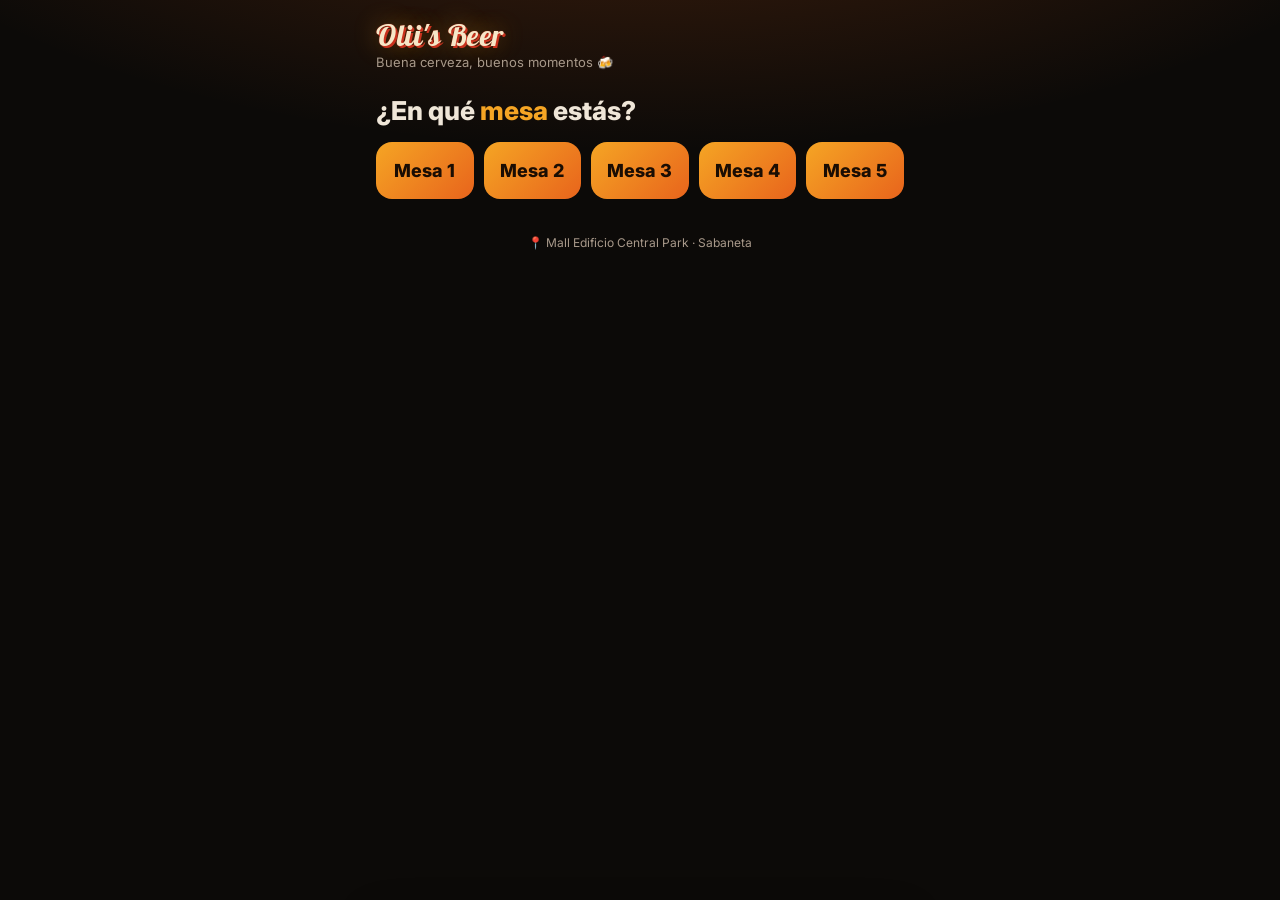
==== index.html @ 1879349b "Versiona los archivos para evitar caché Co-Authored-By: Claude Opus 5.5 <noreply@anthropic.com>" ====
<!doctype html>
<html lang="es">
<head>
<meta charset="utf-8">
<meta name="viewport" content="width=device-width, initial-scale=1">
<title>Olii's Beer · Pide tu canción</title>
<meta name="theme-color" content="#0c0a08">
<link rel="preconnect" href="https://fonts.googleapis.com">
<link rel="preconnect" href="https://fonts.gstatic.com" crossorigin>
<link href="https://fonts.googleapis.com/css2?family=Inter:wght@400;600;800&family=Lobster&display=swap" rel="stylesheet">
<link rel="stylesheet" href="estilos.css?v=2">
<style>
  .contenedor { max-width: 560px; margin: 0 auto; padding: 0 16px 48px; }

  header { display: flex; align-items: center; gap: 12px; padding: 20px 0 8px; }
  header .marca { font-size: 30px; margin: 0; line-height: 1; }
  header .sub { color: var(--suave); font-size: 13px; margin-top: 4px; }
  header .chip-mesa { margin-left: auto; font-size: 14px; padding: 6px 12px; }

  h2 { font-size: 15px; text-transform: uppercase; letter-spacing: 1.5px; color: var(--ambar); margin: 28px 0 10px; }
  .titular { font-size: 26px; font-weight: 800; margin: 18px 0 12px; line-height: 1.15; }
  .titular span { color: var(--ambar); }

  form.buscador {
    display: flex; gap: 8px; background: var(--tarjeta);
    border: 1px solid var(--borde); border-radius: 999px; padding: 6px;
    position: sticky; top: 10px; z-index: 5; box-shadow: 0 10px 30px rgba(0,0,0,.5);
  }
  form.buscador input {
    flex: 1; min-width: 0; background: transparent; border: 0; outline: none;
    padding: 8px 12px; font-size: 16px;
  }
  form.buscador input::placeholder { color: var(--suave); }

  ul.lista { list-style: none; padding: 0; margin: 0; display: grid; gap: 8px; }
  .cancion {
    display: flex; align-items: center; gap: 12px;
    background: var(--tarjeta); border: 1px solid var(--borde);
    border-radius: var(--radio); padding: 8px;
  }
  .cancion img { width: 88px; height: 50px; object-fit: cover; border-radius: 10px; flex: none; background: #000; }
  .cancion .info { flex: 1; min-width: 0; }
  .cancion .titulo { font-weight: 600; font-size: 14px; line-height: 1.25;
    display: -webkit-box; -webkit-line-clamp: 2; -webkit-box-orient: vertical; overflow: hidden; }
  .cancion .canal { color: var(--suave); font-size: 12px; margin-top: 3px;
    white-space: nowrap; overflow: hidden; text-overflow: ellipsis; }
  .cancion .boton { padding: 8px 14px; font-size: 14px; flex: none; }
  .cancion.mia { border-color: var(--ambar); }
  .cancion .pos { width: 22px; text-align: center; color: var(--suave); font-weight: 800; flex: none; }

  .sonando {
    background: linear-gradient(135deg, rgba(245,165,36,.18), rgba(232,100,28,.08)), var(--tarjeta);
    border-color: var(--fuego);
  }
  .sonando img { width: 110px; height: 62px; }

  .vacio { color: var(--suave); font-size: 14px; text-align: center; padding: 18px; border: 1px dashed var(--borde); border-radius: var(--radio); }
  .estado-busqueda { color: var(--suave); font-size: 14px; padding: 8px 4px; }
  .pista { color: var(--suave); font-size: 12.5px; margin: 8px 6px 0; }
  .pista b { color: var(--crema); font-weight: 600; }

  .mesas { display: grid; grid-template-columns: repeat(auto-fill, minmax(90px, 1fr)); gap: 10px; margin-top: 16px; }
  .mesas .boton { padding: 18px 0; font-size: 18px; border-radius: var(--radio); }

  .toast {
    position: fixed; left: 50%; bottom: 24px; transform: translate(-50%, calc(100% + 40px));
    width: calc(100% - 32px); max-width: 520px;
    background: var(--crema); color: #1a0d03; font-weight: 600;
    border-radius: var(--radio); padding: 14px 16px; text-align: center;
    box-shadow: 0 10px 40px rgba(0,0,0,.6); transition: transform .3s; z-index: 20;
  }
  .toast.ver { transform: translate(-50%, 0); }
  .toast.error { background: #ffd9d2; }

  footer { text-align: center; color: var(--suave); font-size: 12px; margin-top: 36px; }
</style>
</head>
<body>
<div id="demo" class="aviso-demo" hidden>Modo prueba: los pedidos solo se ven en este navegador</div>

<div class="contenedor">
  <header>
    <img class="logo" src="logo.png" alt="Olii's Beer" onerror="this.remove()">
    <div>
      <p class="marca">Olii's Beer</p>
      <div class="sub">Buena cerveza, buenos momentos 🍻</div>
    </div>
    <span id="mesa" class="chip-mesa mia" hidden></span>
  </header>

  <!-- Si el link no trae mesa, se elige aquí -->
  <section id="elegir-mesa" hidden>
    <p class="titular">¿En qué <span>mesa</span> estás?</p>
    <div class="mesas" id="mesas"></div>
  </section>

  <main id="app" hidden>
    <p class="titular">¿Qué quieres <span>escuchar</span>?</p>
    <form class="buscador" id="buscador">
      <input id="q" type="search" placeholder="Canción, artista o link…" autocomplete="off" enterkeyhint="search">
      <button class="boton" type="submit">Buscar</button>
    </form>
    <p class="pista">¿No la encuentras? En YouTube toca <b>Compartir → Copiar enlace</b> y pégalo aquí.</p>
    <div id="estado-busqueda" class="estado-busqueda" hidden></div>
    <ul class="lista" id="resultados" style="margin-top:10px"></ul>

    <h2>Sonando ahora</h2>
    <div id="sonando"></div>

    <h2 id="titulo-cola">En cola</h2>
    <ul class="lista" id="cola"></ul>
  </main>

  <footer>📍 Mall Edificio Central Park · Sabaneta</footer>
</div>

<div id="toast" class="toast" role="status" aria-live="polite"></div>

<script src="config.js?v=2"></script>
<script src="datos.js?v=2"></script>
<script>
  const C = window.ROCKOLA, R = window.Rockola;
  const $ = s => document.querySelector(s);
  const el = (tag, clase, texto) => {
    const e = document.createElement(tag);
    if (clase) e.className = clase;
    if (texto != null) e.textContent = texto;
    return e;
  };

  let mesa = parseInt(new URLSearchParams(location.search).get('mesa'), 10);
  const mesaValida = n => Number.isInteger(n) && n >= 1 && n <= C.mesas;
  let colaActual = [];

  if (R.demo) $('#demo').hidden = false;

  function toast(texto, error) {
    const t = $('#toast');
    t.textContent = texto;
    t.classList.toggle('error', !!error);
    t.classList.add('ver');
    clearTimeout(toast.t);
    toast.t = setTimeout(() => t.classList.remove('ver'), 3500);
  }

  function tarjeta(c, extra) {
    const li = el('li', 'cancion');
    const img = new Image();
    img.src = R.miniatura(c.video_id);
    img.alt = '';
    img.loading = 'lazy';
    const info = el('div', 'info');
    info.append(el('div', 'titulo', c.titulo), el('div', 'canal', c.canal || ''));
    li.append(img, info);
    if (extra) li.append(extra);
    return li;
  }

  function chipMesa(n) {
    return el('span', 'chip-mesa' + (n === mesa ? ' mia' : ''), n === mesa ? 'Tu mesa' : 'Mesa ' + n);
  }

  // ---- Elegir mesa ----
  function mostrarSelector() {
    $('#elegir-mesa').hidden = false;
    for (let n = 1; n <= C.mesas; n++) {
      const b = el('button', 'boton', 'Mesa ' + n);
      b.onclick = () => {
        mesa = n;
        history.replaceState(null, '', '?mesa=' + n);
        $('#elegir-mesa').hidden = true;
        iniciar();
      };
      $('#mesas').append(b);
    }
  }

  // ---- Buscar y pedir ----
  $('#buscador').addEventListener('submit', async e => {
    e.preventDefault();
    const q = $('#q').value;
    if (!q.trim()) return;
    $('#q').blur();
    const estado = $('#estado-busqueda');
    estado.hidden = false;
    estado.textContent = 'Buscando…';
    $('#resultados').replaceChildren();
    try {
      // Si pegaron un link de YouTube, se usa directo (plan B, no gasta cupo)
      const resultados = R.idDeLink(q) ? [await R.porLink(q)] : await R.buscar(q);
      if (!resultados.length) {
        estado.textContent = R.sinYouTube
          ? 'Modo prueba: busca "queen", "rock", "bon jovi", "despacito"…'
          : 'No encontramos nada. Prueba con otro nombre.';
        return;
      }
      estado.hidden = true;
      for (const c of resultados) {
        const b = el('button', 'boton', 'Pedir');
        if (colaActual.some(p => p.video_id === c.video_id)) { b.textContent = 'En cola'; b.disabled = true; }
        b.onclick = () => pedir(c, b);
        $('#resultados').append(tarjeta(c, b));
      }
    } catch (err) {
      estado.textContent = err.message;
    }
  });

  async function pedir(c, boton) {
    boton.disabled = true;
    boton.textContent = '…';
    try {
      const puesto = await R.pedir(mesa, c);
      boton.textContent = '✓ Pedida';
      toast(puesto <= 1 ? '🎵 ¡Listo! Tu canción es la siguiente' : '🎵 ¡Listo! Tu canción va en el puesto ' + puesto);
      refrescar();
    } catch (err) {
      boton.disabled = false;
      boton.textContent = 'Pedir';
      toast(err.message, true);
    }
  }

  // ---- Cola en vivo ----
  async function refrescar() {
    try { colaActual = await R.cola(); } catch { return; }
    const sonando = colaActual.find(p => p.estado === 'sonando');
    const espera = colaActual.filter(p => p.estado === 'cola');

    const caja = $('#sonando');
    caja.replaceChildren();
    if (sonando) {
      const eq = el('span', 'ecualizador');
      eq.append(el('i'), el('i'), el('i'));
      const lado = el('div');
      lado.style.cssText = 'display:grid;gap:6px;justify-items:end';
      lado.append(chipMesa(sonando.mesa), eq);
      const t = tarjeta(sonando, lado);
      t.classList.add('sonando');
      caja.append(t);
    } else {
      caja.append(el('div', 'vacio', 'Nada sonando todavía. ¡Pide la primera! 🔥'));
    }

    $('#titulo-cola').textContent = espera.length ? 'En cola (' + espera.length + ')' : 'En cola';
    const lista = $('#cola');
    lista.replaceChildren();
    if (!espera.length) lista.append(el('li', 'vacio', 'La cola está vacía'));
    espera.forEach((p, i) => {
      const t = tarjeta(p, chipMesa(p.mesa));
      t.prepend(el('span', 'pos', i + 1));
      if (p.mesa === mesa) t.classList.add('mia');
      lista.append(t);
    });
  }

  function iniciar() {
    $('#mesa').textContent = 'Mesa ' + mesa;
    $('#mesa').hidden = false;
    $('#app').hidden = false;
    refrescar();
    R.escuchar(refrescar);
  }

  if (mesaValida(mesa)) iniciar(); else mostrarSelector();
</script>
</body>
</html>
---- estilos.css ----
:root {
  --fondo: #0c0a08;
  --tarjeta: #1a1511;
  --tarjeta-2: #241c15;
  --borde: #3a2c1f;
  --crema: #f6e7c8;
  --texto: #efe6d8;
  --suave: #a8998a;
  --ambar: #f5a524;
  --fuego: #e8641c;
  --rojo: #c8321e;
  --ok: #4cc38a;
  --radio: 16px;
}

* { box-sizing: border-box; }
[hidden] { display: none !important; }

body {
  margin: 0;
  background:
    radial-gradient(1200px 500px at 50% -200px, rgba(232, 100, 28, .28), transparent 70%),
    var(--fondo);
  background-attachment: fixed;
  color: var(--texto);
  font-family: 'Inter', system-ui, sans-serif;
  -webkit-font-smoothing: antialiased;
}

button, input { font: inherit; color: inherit; }

.marca {
  font-family: 'Lobster', cursive;
  color: var(--crema);
  text-shadow: 0 0 1px var(--rojo), 2px 2px 0 var(--rojo), 0 0 24px rgba(245, 165, 36, .45);
  letter-spacing: .5px;
}

.logo {
  width: 64px; height: 64px; border-radius: 50%;
  object-fit: cover;
  box-shadow: 0 0 0 2px var(--fuego), 0 0 22px rgba(232, 100, 28, .55);
}

.boton {
  border: 0; cursor: pointer;
  background: linear-gradient(135deg, var(--ambar), var(--fuego));
  color: #1a0d03; font-weight: 800;
  border-radius: 999px; padding: 10px 18px;
  transition: transform .1s, filter .2s;
}
.boton:active { transform: scale(.96); }
.boton:disabled { filter: grayscale(1) brightness(.6); cursor: default; }

.boton-sec {
  border: 1px solid var(--borde); background: var(--tarjeta-2);
  border-radius: 999px; padding: 8px 14px; cursor: pointer; font-weight: 600;
}

.chip-mesa {
  display: inline-block; font-size: 12px; font-weight: 800;
  padding: 3px 9px; border-radius: 999px;
  background: var(--tarjeta-2); border: 1px solid var(--borde); color: var(--ambar);
  white-space: nowrap;
}
.chip-mesa.mia { background: var(--ambar); color: #1a0d03; border-color: var(--ambar); }

.aviso-demo {
  background: repeating-linear-gradient(45deg, #3a2a10, #3a2a10 10px, #33240c 10px, #33240c 20px);
  color: var(--ambar); text-align: center; font-size: 13px; padding: 6px 12px;
}

.ecualizador { display: inline-flex; gap: 2px; align-items: flex-end; height: 14px; }
.ecualizador i { width: 3px; background: var(--ambar); animation: eq 1s infinite ease-in-out; }
.ecualizador i:nth-child(2) { animation-delay: .2s; }
.ecualizador i:nth-child(3) { animation-delay: .4s; }
@keyframes eq { 0%, 100% { height: 4px; } 50% { height: 14px; } }
@media (prefers-reduced-motion: reduce) { .ecualizador i { animation: none; height: 10px; } }
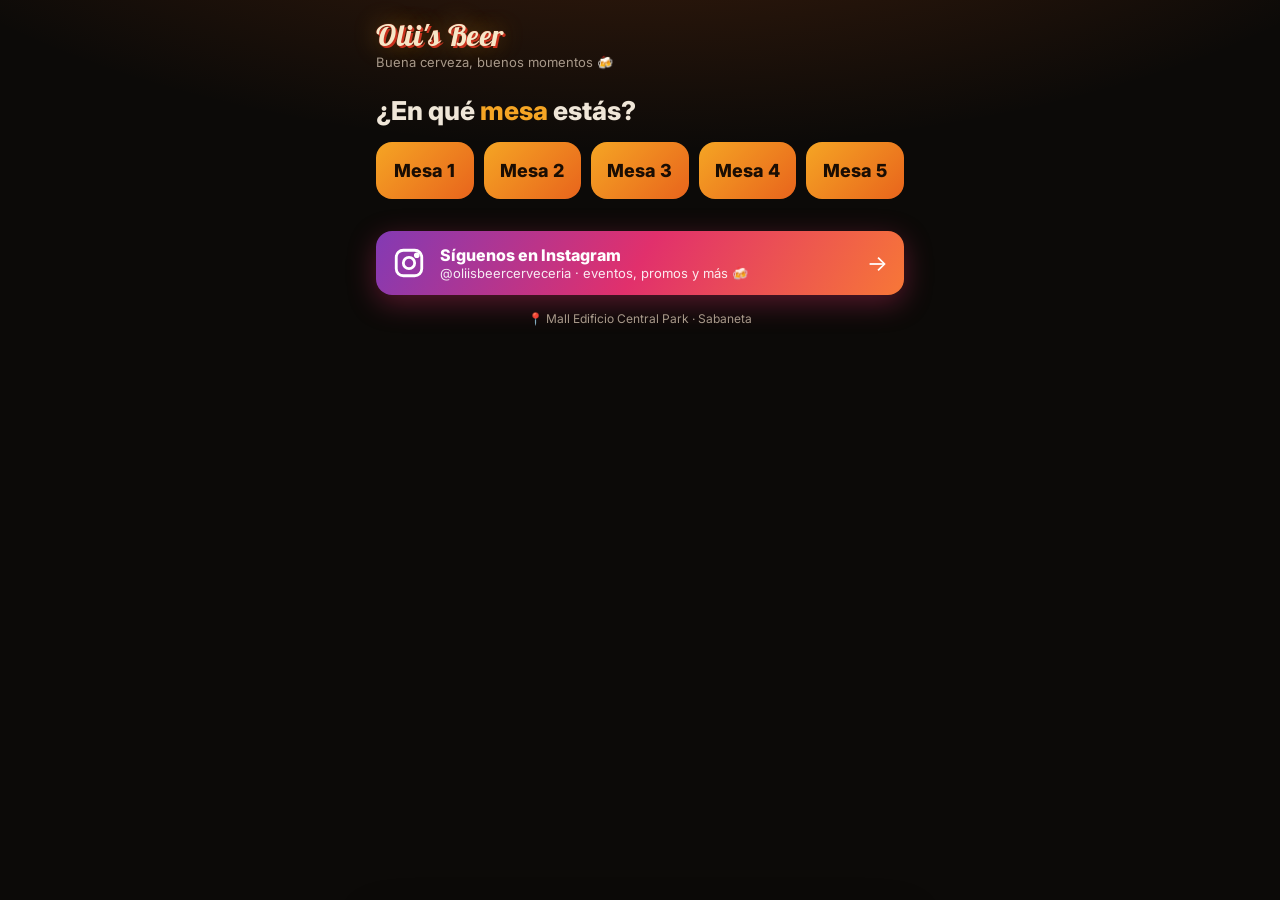
==== commit 71bd558f: "Agrega botón de Instagram Co-Authored-By: Claude Opus 5.5 <noreply@anthropic.com>" ====
--- a/index.html
+++ b/index.html
@@ -8,7 +8,7 @@
 <link rel="preconnect" href="https://fonts.googleapis.com">
 <link rel="preconnect" href="https://fonts.gstatic.com" crossorigin>
 <link href="https://fonts.googleapis.com/css2?family=Inter:wght@400;600;800&family=Lobster&display=swap" rel="stylesheet">
-<link rel="stylesheet" href="estilos.css?v=2">
+<link rel="stylesheet" href="estilos.css?v=4">
 <style>
   .contenedor { max-width: 560px; margin: 0 auto; padding: 0 16px 48px; }
 
@@ -72,7 +72,19 @@
   .toast.ver { transform: translate(-50%, 0); }
   .toast.error { background: #ffd9d2; }
 
-  footer { text-align: center; color: var(--suave); font-size: 12px; margin-top: 36px; }
+  footer { text-align: center; color: var(--suave); font-size: 12px; margin-top: 16px; }
+
+  .instagram {
+    display: flex; align-items: center; gap: 14px; margin-top: 32px; text-decoration: none; color: #fff;
+    background: linear-gradient(120deg, #833ab4, #e1306c 50%, #f77737);
+    border-radius: var(--radio); padding: 14px 16px; box-shadow: 0 8px 28px rgba(225, 48, 108, .35);
+  }
+  .instagram svg { width: 34px; height: 34px; flex: none; }
+  .instagram .txt { flex: 1; min-width: 0; }
+  .instagram .t1 { font-weight: 800; font-size: 16px; }
+  .instagram .t2 { font-size: 13px; opacity: .9; }
+  .instagram .flecha { font-size: 22px; }
+  .instagram-mini { color: inherit; font-weight: 800; }
 </style>
 </head>
 <body>
@@ -111,13 +123,24 @@
     <ul class="lista" id="cola"></ul>
   </main>
 
+  <a class="instagram" id="instagram" target="_blank" rel="noopener">
+    <svg viewBox="0 0 24 24" fill="none" stroke="currentColor" stroke-width="2" aria-hidden="true">
+      <rect x="3" y="3" width="18" height="18" rx="5"/><circle cx="12" cy="12" r="4"/><circle cx="17.5" cy="6.5" r="1" fill="currentColor"/>
+    </svg>
+    <div class="txt">
+      <div class="t1">Síguenos en Instagram</div>
+      <div class="t2" id="instagram-usuario"></div>
+    </div>
+    <span class="flecha">→</span>
+  </a>
+
   <footer>📍 Mall Edificio Central Park · Sabaneta</footer>
 </div>
 
 <div id="toast" class="toast" role="status" aria-live="polite"></div>
 
-<script src="config.js?v=2"></script>
-<script src="datos.js?v=2"></script>
+<script src="config.js?v=4"></script>
+<script src="datos.js?v=4"></script>
 <script>
   const C = window.ROCKOLA, R = window.Rockola;
   const $ = s => document.querySelector(s);
@@ -133,6 +156,14 @@
   let colaActual = [];
 
   if (R.demo) $('#demo').hidden = false;
+
+  const urlInstagram = 'https://www.instagram.com/' + C.instagram + '/';
+  if (C.instagram) {
+    $('#instagram').href = urlInstagram;
+    $('#instagram-usuario').textContent = '@' + C.instagram + ' · eventos, promos y más 🍻';
+  } else {
+    $('#instagram').hidden = true;
+  }
 
   function toast(texto, error) {
     const t = $('#toast');
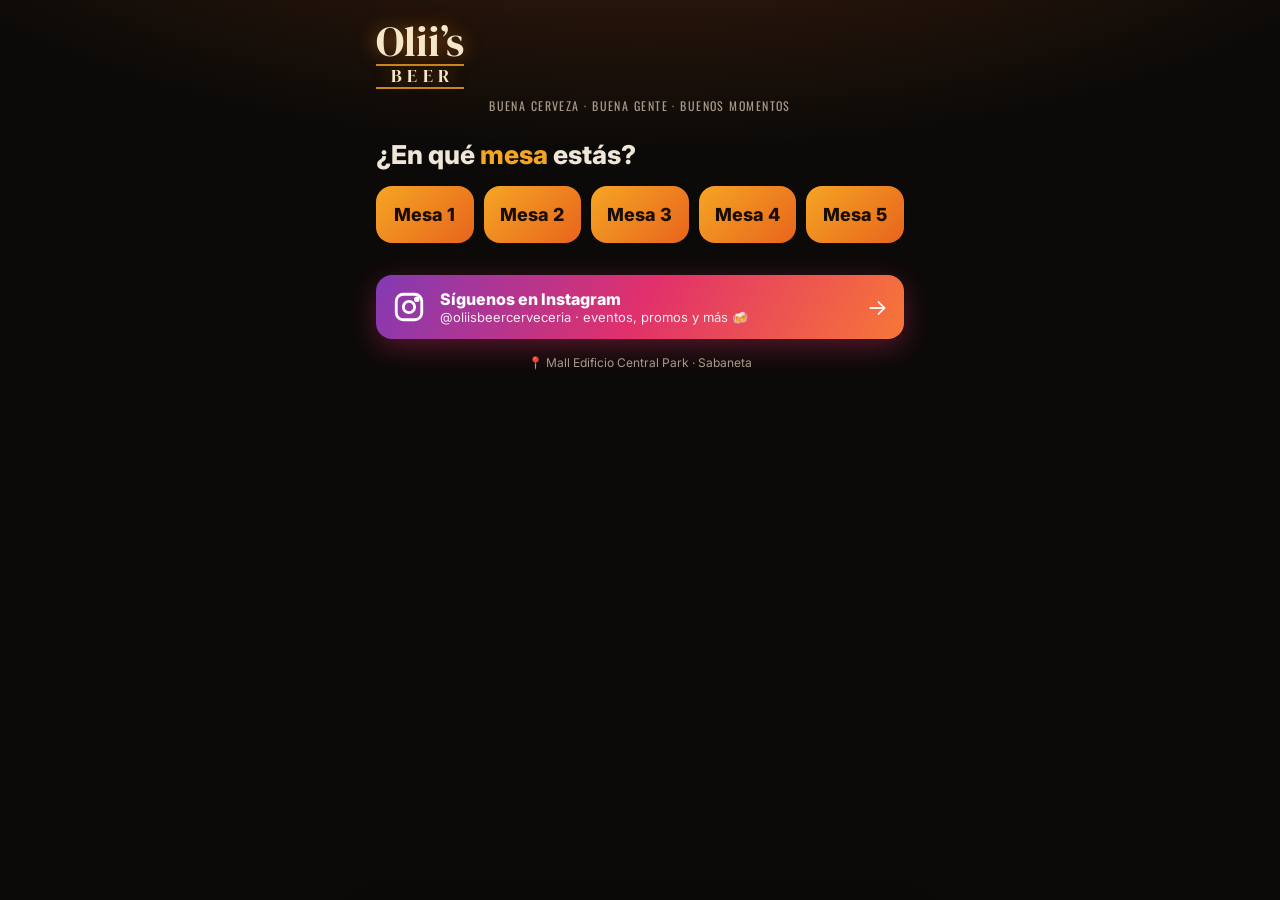
==== commit 03d8d11a: "Letra del logo del bar (DM Serif Display) y su lema Co-Authored-By: Claude Opus 5.5 <noreply@anthrop" ====
--- a/index.html
+++ b/index.html
@@ -7,14 +7,14 @@
 <meta name="theme-color" content="#0c0a08">
 <link rel="preconnect" href="https://fonts.googleapis.com">
 <link rel="preconnect" href="https://fonts.gstatic.com" crossorigin>
-<link href="https://fonts.googleapis.com/css2?family=Inter:wght@400;600;800&family=Lobster&display=swap" rel="stylesheet">
-<link rel="stylesheet" href="estilos.css?v=4">
+<link href="https://fonts.googleapis.com/css2?family=Inter:wght@400;600;800&family=DM+Serif+Display&family=Oswald:wght@400&display=swap" rel="stylesheet">
+<link rel="stylesheet" href="estilos.css?v=8">
 <style>
   .contenedor { max-width: 560px; margin: 0 auto; padding: 0 16px 48px; }
 
-  header { display: flex; align-items: center; gap: 12px; padding: 20px 0 8px; }
-  header .marca { font-size: 30px; margin: 0; line-height: 1; }
-  header .sub { color: var(--suave); font-size: 13px; margin-top: 4px; }
+  header { display: flex; flex-wrap: wrap; align-items: center; gap: 8px 12px; padding: 20px 0 8px; }
+  header .marca { font-size: 42px; margin: 0; }
+  header .sub { order: 3; flex-basis: 100%; color: var(--suave); font-size: 12px; text-align: center; }
   header .chip-mesa { margin-left: auto; font-size: 14px; padding: 6px 12px; }
 
   h2 { font-size: 15px; text-transform: uppercase; letter-spacing: 1.5px; color: var(--ambar); margin: 28px 0 10px; }
@@ -93,10 +93,8 @@
 <div class="contenedor">
   <header>
     <img class="logo" src="logo.png" alt="Olii's Beer" onerror="this.remove()">
-    <div>
-      <p class="marca">Olii's Beer</p>
-      <div class="sub">Buena cerveza, buenos momentos 🍻</div>
-    </div>
+    <p class="marca">Olii’s<span>Beer</span></p>
+    <div class="sub lema">Buena cerveza · Buena gente · Buenos momentos</div>
     <span id="mesa" class="chip-mesa mia" hidden></span>
   </header>
 
@@ -139,8 +137,8 @@
 
 <div id="toast" class="toast" role="status" aria-live="polite"></div>
 
-<script src="config.js?v=4"></script>
-<script src="datos.js?v=4"></script>
+<script src="config.js?v=8"></script>
+<script src="datos.js?v=8"></script>
 <script>
   const C = window.ROCKOLA, R = window.Rockola;
   const $ = s => document.querySelector(s);
@@ -270,7 +268,16 @@
       t.classList.add('sonando');
       caja.append(t);
     } else {
-      caja.append(el('div', 'vacio', 'Nada sonando todavía. ¡Pide la primera! 🔥'));
+      // Nadie ha pedido: muestra la música automática que está sonando en el TV
+      let ahora = null;
+      try { ahora = await R.ahora(); } catch {}
+      if (ahora && ahora.automatica && ahora.titulo) {
+        const t = tarjeta({ video_id: ahora.video_id, titulo: ahora.titulo, canal: 'Música del bar 🎶 ¡Pide la tuya!' });
+        t.classList.add('sonando');
+        caja.replaceChildren(t);
+      } else {
+        caja.replaceChildren(el('div', 'vacio', 'Suena la música del bar 🎶 ¡Pide la tuya! 🔥'));
+      }
     }
 
     $('#titulo-cola').textContent = espera.length ? 'En cola (' + espera.length + ')' : 'En cola';
--- a/estilos.css
+++ b/estilos.css
@@ -29,11 +29,30 @@
 
 button, input { font: inherit; color: inherit; }
 
+/* Letra del logo del bar: "Olii's" grande y "BEER" debajo, entre dos líneas */
 .marca {
-  font-family: 'Lobster', cursive;
+  font-family: 'DM Serif Display', Georgia, serif;
   color: var(--crema);
-  text-shadow: 0 0 1px var(--rojo), 2px 2px 0 var(--rojo), 0 0 24px rgba(245, 165, 36, .45);
-  letter-spacing: .5px;
+  text-shadow: 0 0 18px rgba(245, 140, 36, .55);
+  line-height: 1;
+  display: inline-block;
+  justify-self: center;
+  text-align: center;
+}
+.marca span {
+  display: block;
+  font-size: .42em;
+  letter-spacing: .32em;
+  text-transform: uppercase;
+  margin-top: .12em;
+  padding: .12em 0 .08em .32em;
+  border-top: 2px solid rgba(245, 165, 36, .8);
+  border-bottom: 2px solid rgba(245, 165, 36, .8);
+}
+.lema {
+  font-family: 'Oswald', 'Arial Narrow', sans-serif;
+  text-transform: uppercase;
+  letter-spacing: .12em;
 }
 
 .logo {
